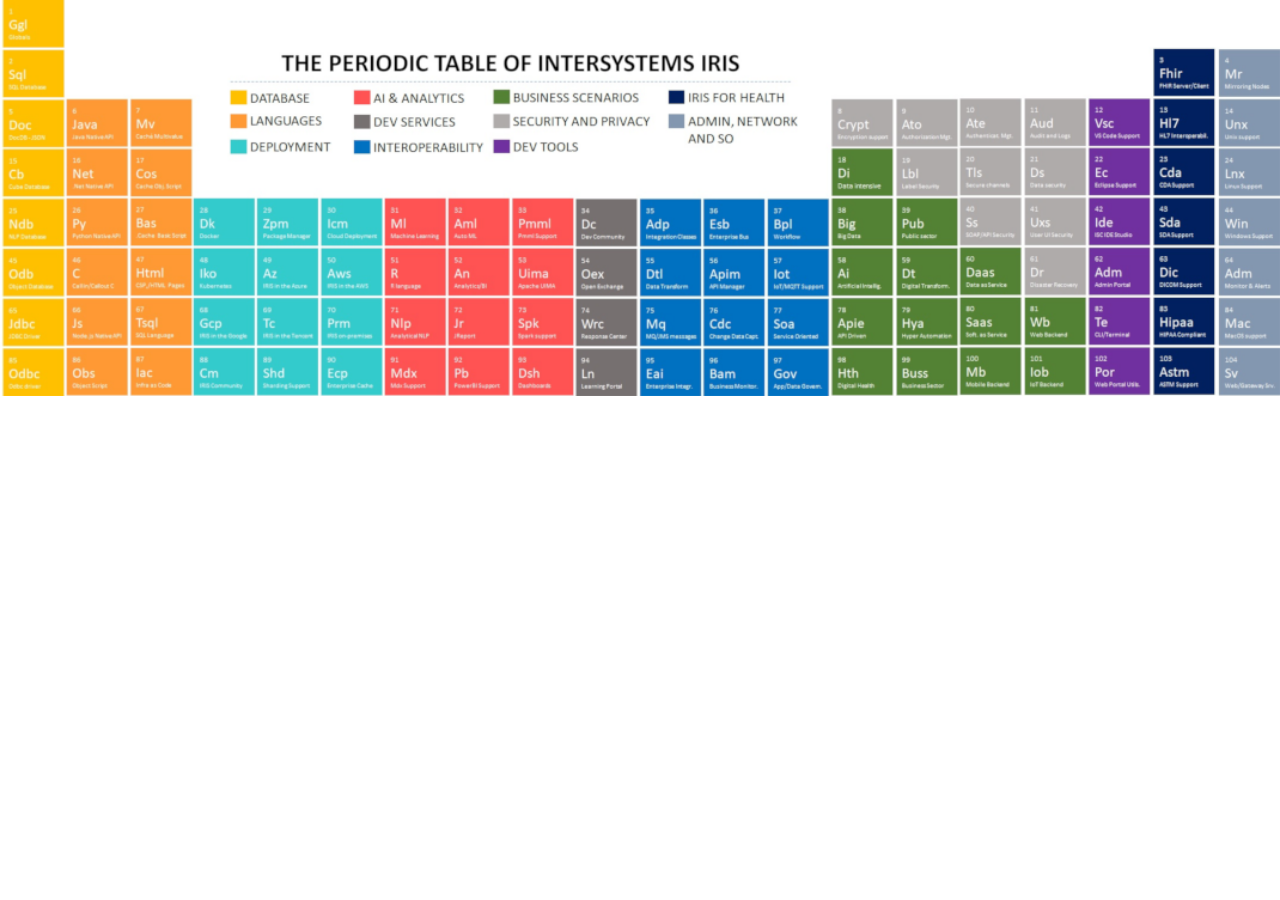
==== test.html @ bdfc6996 "svg support" ====
<html>

<body style="margin:0;padding:0">
  <svg version="1.1" xmlns="http://www.w3.org/2000/svg" xmlns:xlink="http://www.w3.org/1999/xlink"
    viewBox="0 0 1070 331" onclick="showCoords(event)">
    <style>
      svg a:focus,
      svg a:hover {
        outline: none;
      }

      svg a:focus rect,
      svg a:hover rect {
        fill: rgba(30, 222, 121, 0.25);
        cursor: pointer;
      }
    </style>
    <image width="1070" height="331" xlink:href="periodic2.png">
      <title>IRIS Periodic Table</title>
    </image>
    <g>
      <a xlink:href="https://docs.intersystems.com/irislatest/csp/docbook/DocBook.UI.Page.cls?KEY=PAGE_globals"
        target="_blank" title="Globals">
        <title>Globals</title>
        <rect title="Globals" x="2" y="0" fill="#fff" opacity="0.0" width="52" height="40" />
      </a>
    </g>
    <g>
      <a xlink:href="https://docs.intersystems.com/irislatest/csp/docbook/DocBook.UI.Page.cls?KEY=PAGE_sql"
        target="_blank" title="SQL">
        <title>SQL</title>
        <rect x="2" y="42" fill="#fff" opacity="0.0" width="52" height="40" />
      </a>
    </g>
    <g>
      <a xlink:href="https://docs.intersystems.com/irislatest/csp/docbook/DocBook.UI.Page.cls?KEY=GDOCDB">
        <title>DocDB</title>
        <rect x="2" y="83" fill="#fff" opacity="0.0" width="52" height="40" />
      </a>
    </g>
    <g>
      <a xlink:href="https://docs.intersystems.com/irislatest/csp/docbook/Doc.View.cls?KEY=PAGE_bi">
        <title>Multidimentional Database</title>
        <rect x="2" y="124" fill="#fff" opacity="0.0" width="52" height="40" />
      </a>
    </g>
    <g>
      <a xlink:href="https://docs.intersystems.com/irislatest/csp/docbook/Doc.View.cls?KEY=PAGE_text_analytics">
        <title>NLP Database</title>
        <rect x="2" y="166" fill="#fff" opacity="0.0" width="52" height="40" />
      </a>
    </g>
    <g>
      <a xlink:href="https://docs.intersystems.com/irislatest/csp/docbook/Doc.View.cls?KEY=PAGE_multimodel_object">
        <title>Object Database</title>
        <rect x="2" y="207" fill="#fff" opacity="0.0" width="52" height="40" />
      </a>
    </g>
    <g>
      <a xlink:href="https://docs.intersystems.com/irislatest/csp/docbook/DocBook.UI.Page.cls?KEY=PAGE_java_jdbc">
        <title>JDBC Driver</title>
        <rect x="2" y="249" fill="#fff" opacity="0.0" width="52" height="40" />
      </a>
    </g>
    <g>
      <a xlink:href="https://docs.intersystems.com/irislatest/csp/docbook/DocBook.UI.Page.cls?KEY=PAGE_odbc">
        <title>ODBC Driver</title>
        <rect x="2" y="291" fill="#fff" opacity="0.0" width="52" height="40" />
      </a>
    </g>
  </svg>
  <p id="demo"></p>
  <script>
    function showCoords(event) {
      var x = event.clientX;
      var y = event.clientY;
      var coords = "X coords: " + x + ", Y coords: " + y;
      document.getElementById("demo").innerHTML = coords;
    }
  </script>
</body>
<html>
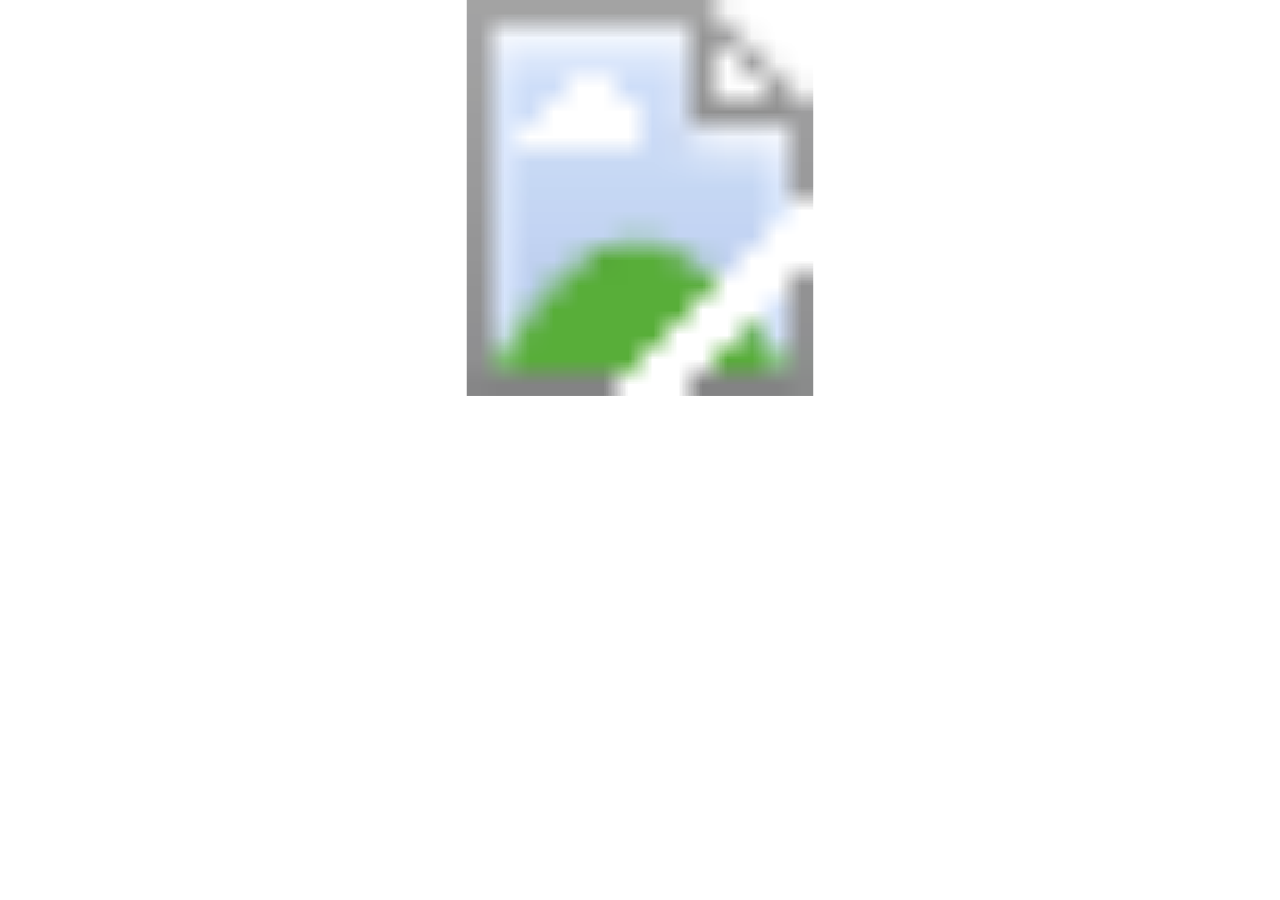
==== commit 72644331: "version 3 map" ====
--- a/test.html
+++ b/test.html
@@ -15,7 +15,7 @@
         cursor: pointer;
       }
     </style>
-    <image width="1070" height="331" xlink:href="periodic2.png">
+    <image width="1070" height="331" xlink:href="https://raw.githubusercontent.com/yurimarx/iris-periodic-table/master/periodic2.png">
       <title>IRIS Periodic Table</title>
     </image>
     <g>
